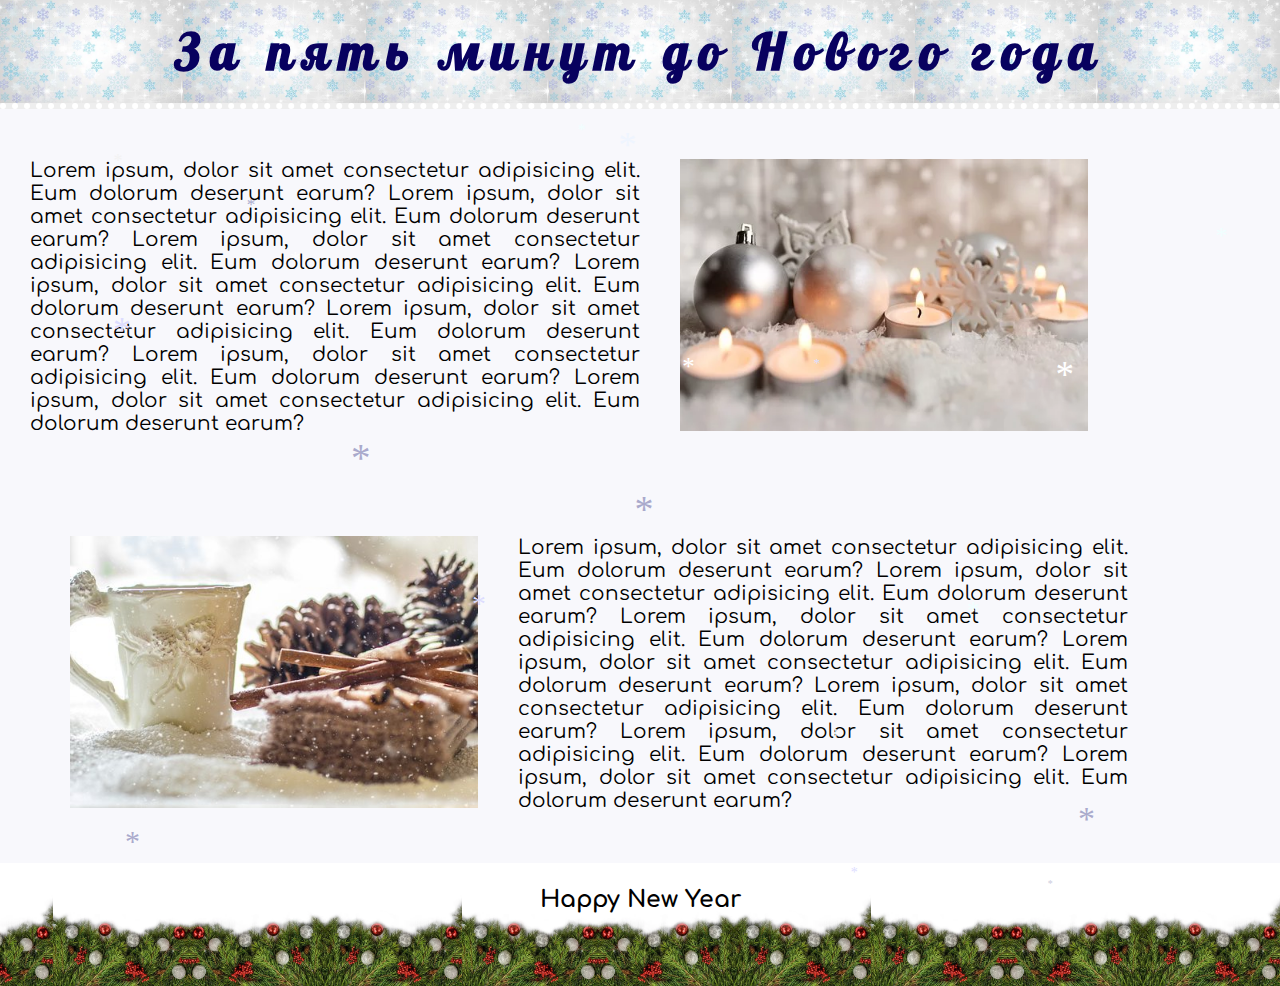
==== index.html @ d7432a8e "first commit" ====
<!DOCTYPE html>
<html lang="en">
<head>
    <meta charset="UTF-8">
    <meta name="viewport" content="width=device-width, initial-scale=1.0">
    <meta http-equiv="X-UA-Compatible" content="ie=edge">
    <link rel="shortcut icon" href="favicon.ico" type="image/x-icon">
    <title>New Year</title>
    <link href="style.css" rel="stylesheet" type="text/css">
    <link href="https://fonts.googleapis.com/css?family=Lobster&display=swap" rel="stylesheet"> 
    <link href="https://fonts.googleapis.com/css?family=Comfortaa&display=swap" rel="stylesheet"> 
</head>
<body>
    <header>
        <div class="header-box"> 
            <h1>За пять минут до Нового года</h1>
        </div>
    </header> 
    <main>
       <section class="first">
           <div class="text-block">
               <p>Lorem ipsum, dolor sit amet consectetur adipisicing elit.
                    Eum dolorum deserunt earum? Lorem ipsum, dolor sit amet consectetur adipisicing elit.
                    Eum dolorum deserunt earum? Lorem ipsum, dolor sit amet consectetur adipisicing elit.
                    Eum dolorum deserunt earum? Lorem ipsum, dolor sit amet consectetur adipisicing elit.
                    Eum dolorum deserunt earum? Lorem ipsum, dolor sit amet consectetur adipisicing elit.
                    Eum dolorum deserunt earum? Lorem ipsum, dolor sit amet consectetur adipisicing elit.
                    Eum dolorum deserunt earum? Lorem ipsum, dolor sit amet consectetur adipisicing elit.
                    Eum dolorum deserunt earum?</p>
           </div>
           <div class="picture-block">
               <figure>
                   <img src="images/christmas-4646451__340.webp" alt="pic1">
               </figure>
           </div>
       </section>
       <section class="first">
            <div class="picture-block">
                <figure>
                    <img src="images/pine-cones-2110283__340.jpg" alt="pic2">
                </figure>
            </div>
            <div class="text-block">
                <p>Lorem ipsum, dolor sit amet consectetur adipisicing elit.
                     Eum dolorum deserunt earum? Lorem ipsum, dolor sit amet consectetur adipisicing elit.
                     Eum dolorum deserunt earum? Lorem ipsum, dolor sit amet consectetur adipisicing elit.
                     Eum dolorum deserunt earum? Lorem ipsum, dolor sit amet consectetur adipisicing elit.
                     Eum dolorum deserunt earum? Lorem ipsum, dolor sit amet consectetur adipisicing elit.
                     Eum dolorum deserunt earum? Lorem ipsum, dolor sit amet consectetur adipisicing elit.
                     Eum dolorum deserunt earum? Lorem ipsum, dolor sit amet consectetur adipisicing elit.
                     Eum dolorum deserunt earum?</p>
            </div>
        </section>
    </main>
    <footer>
       <h3> Happy New Year </h3>
    </footer>
    <script src="script.js" type="text/javascript"></script>
</body>
</html>
---- style.css ----
body{
    margin:0;
    font-family: 'Comfortaa', cursive;
    font-size: 20px;
}
header{
    background-color:#eee;
    width:100vw;
    border-bottom:6px dotted white;
}
main {
    width:100vw;
    min-height: 65vh ;
    background-color: rgb(248, 248, 252);
}
footer{
    background-color: lavender;
    width:100vw;
    background-image: url("images/background-2997386__340.webp");
    height: 100px;
    background-size: contain;
    background-position: right;
    margin: 0;
}
.header-box{
    background-image: url("images/christmas-2932077__340.webp");
    background-size: contain;
    margin: 0;  
    min-height: 50px;
}
h1{
    font-family: 'Lobster', cursive; 
    color:rgb(8, 1, 95);
    font-size: 50px;
    padding: 20px 0;
    margin: 0;
    text-align: center;
    letter-spacing: 10px;
    animation: go-left-right 3s infinite alternate;
}
@keyframes go-left-right{
    from {
        color: #08015f;              
      }
      to {
       color: rgb(85, 153, 231); 
      }
}
.first {
    display:flex;
    padding:30px;
}
.text-block{
    max-width: 50%;
    text-align: justify;
}
.picture-block{
    max-width: 40%;
}

img{
    width:100%;
    object-fit: cover;
}
h3{
    text-align: center;
}
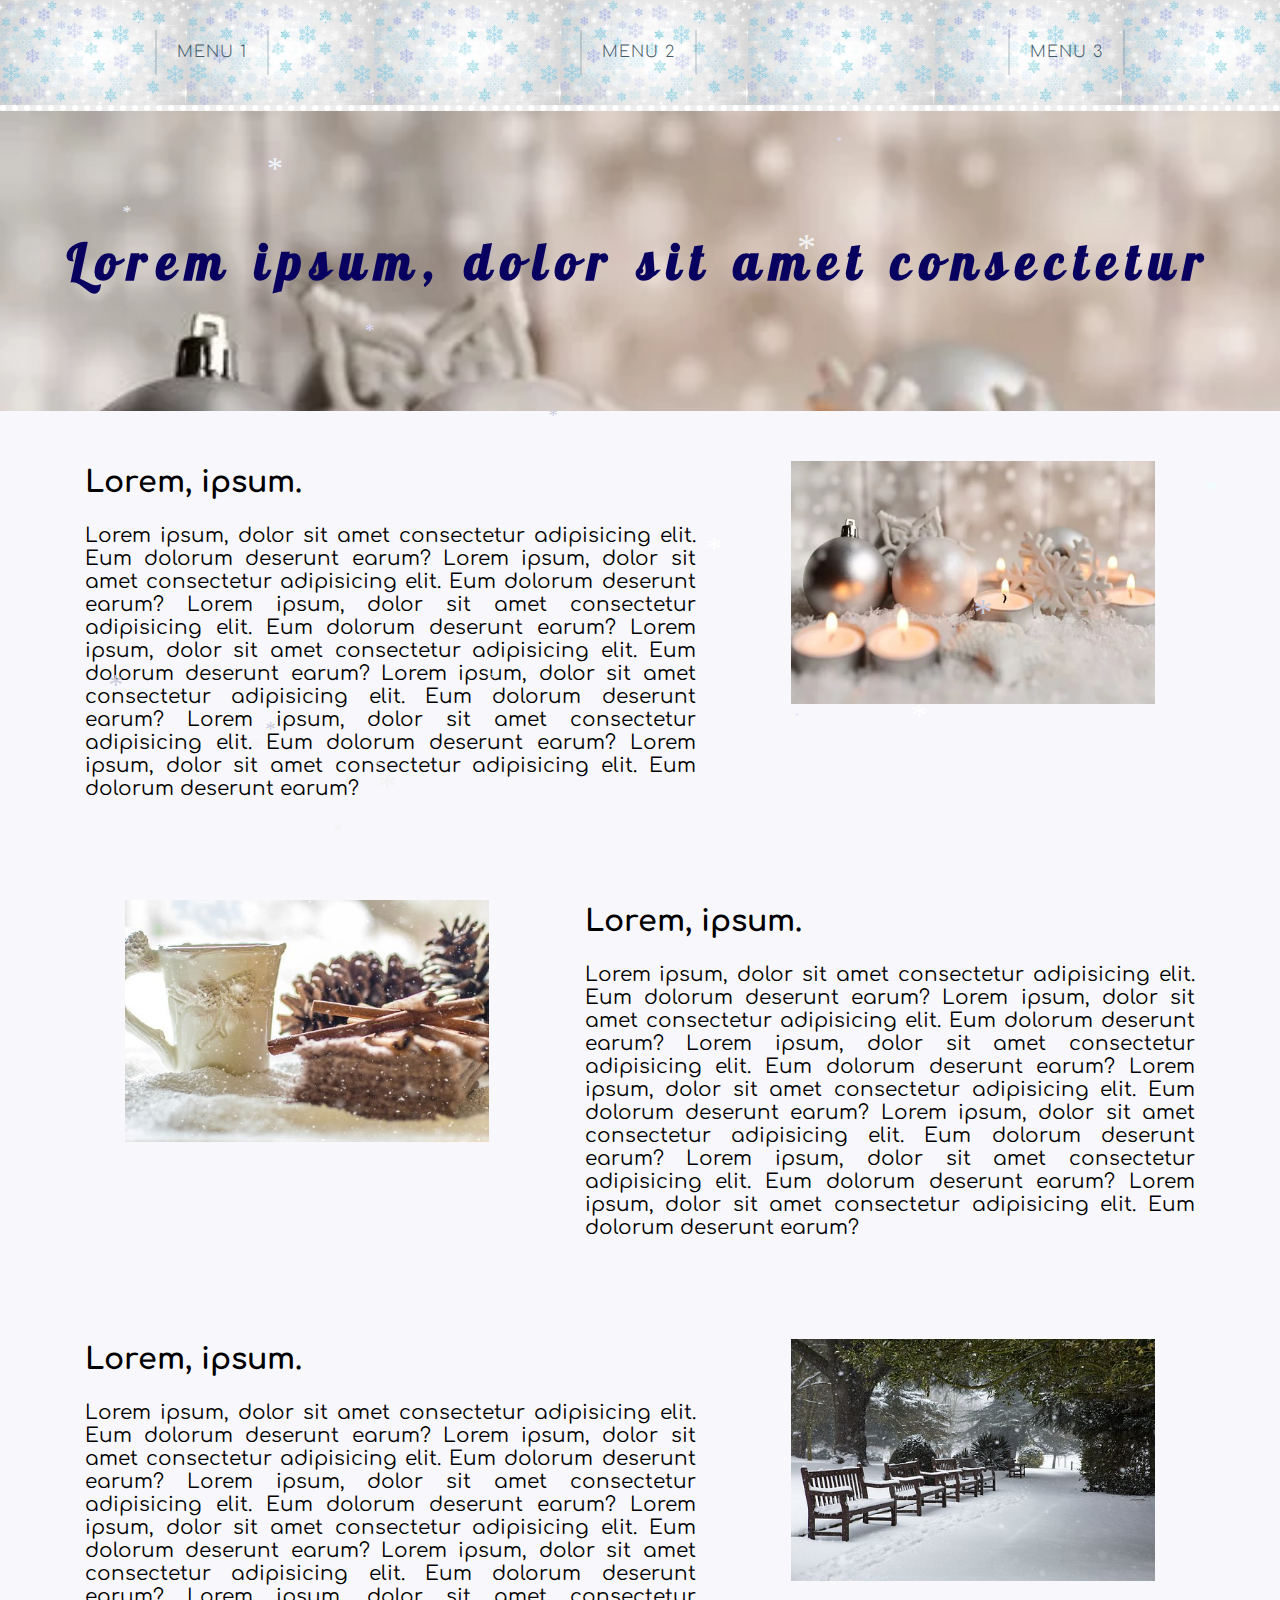
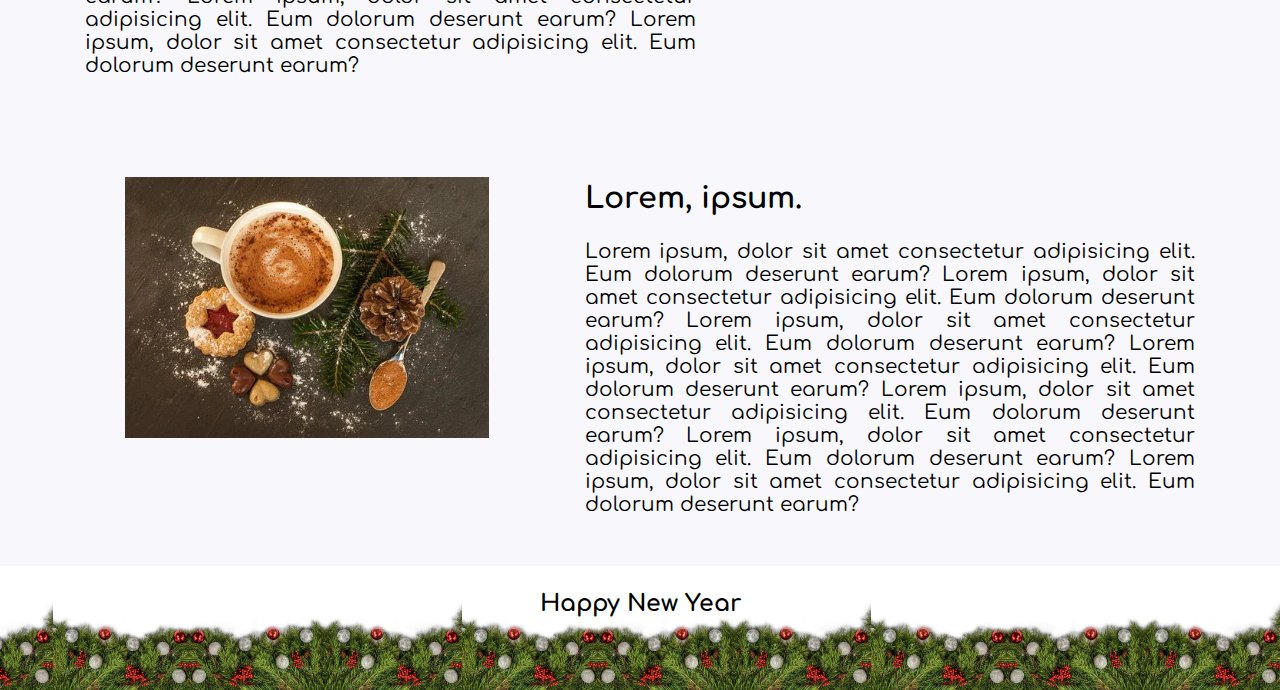
==== commit 9a60bde2: "menu" ====
--- a/index.html
+++ b/index.html
@@ -13,48 +13,101 @@
 <body>
     <header>
         <div class="header-box"> 
-            <h1>За пять минут до Нового года</h1>
+            <nav class="menu">
+                <div class="effect-2">
+                    <a href="#">Menu 1</a>
+                </div>
+                <div class="effect-2">
+                    <a href="#">Menu 2</a>
+                </div>
+                <div class="effect-2">
+                    <a href="#">Menu 3</a>
+                </div>
+            </nav>
         </div>
     </header> 
     <main>
-       <section class="first">
-           <div class="text-block">
-               <p>Lorem ipsum, dolor sit amet consectetur adipisicing elit.
-                    Eum dolorum deserunt earum? Lorem ipsum, dolor sit amet consectetur adipisicing elit.
-                    Eum dolorum deserunt earum? Lorem ipsum, dolor sit amet consectetur adipisicing elit.
-                    Eum dolorum deserunt earum? Lorem ipsum, dolor sit amet consectetur adipisicing elit.
-                    Eum dolorum deserunt earum? Lorem ipsum, dolor sit amet consectetur adipisicing elit.
-                    Eum dolorum deserunt earum? Lorem ipsum, dolor sit amet consectetur adipisicing elit.
-                    Eum dolorum deserunt earum? Lorem ipsum, dolor sit amet consectetur adipisicing elit.
-                    Eum dolorum deserunt earum?</p>
-           </div>
-           <div class="picture-block">
-               <figure>
-                   <img src="images/christmas-4646451__340.webp" alt="pic1">
-               </figure>
-           </div>
-       </section>
-       <section class="first">
-            <div class="picture-block">
-                <figure>
-                    <img src="images/pine-cones-2110283__340.jpg" alt="pic2">
-                </figure>
-            </div>
-            <div class="text-block">
-                <p>Lorem ipsum, dolor sit amet consectetur adipisicing elit.
-                     Eum dolorum deserunt earum? Lorem ipsum, dolor sit amet consectetur adipisicing elit.
-                     Eum dolorum deserunt earum? Lorem ipsum, dolor sit amet consectetur adipisicing elit.
-                     Eum dolorum deserunt earum? Lorem ipsum, dolor sit amet consectetur adipisicing elit.
-                     Eum dolorum deserunt earum? Lorem ipsum, dolor sit amet consectetur adipisicing elit.
-                     Eum dolorum deserunt earum? Lorem ipsum, dolor sit amet consectetur adipisicing elit.
-                     Eum dolorum deserunt earum? Lorem ipsum, dolor sit amet consectetur adipisicing elit.
-                     Eum dolorum deserunt earum?</p>
-            </div>
+        <section class="banner-holder" style="background-image: url(images/christmas-4646451__340.webp);">
+            <h1>Lorem ipsum, dolor sit amet consectetur</h1>
         </section>
+        <div class="container">
+           <section class="two-block">
+               <div class="text-block"> 
+                   <h2>Lorem, ipsum.</h2>
+                   <p>Lorem ipsum, dolor sit amet consectetur adipisicing elit.
+                        Eum dolorum deserunt earum? Lorem ipsum, dolor sit amet consectetur adipisicing elit.
+                        Eum dolorum deserunt earum? Lorem ipsum, dolor sit amet consectetur adipisicing elit.
+                        Eum dolorum deserunt earum? Lorem ipsum, dolor sit amet consectetur adipisicing elit.
+                        Eum dolorum deserunt earum? Lorem ipsum, dolor sit amet consectetur adipisicing elit.
+                        Eum dolorum deserunt earum? Lorem ipsum, dolor sit amet consectetur adipisicing elit.
+                        Eum dolorum deserunt earum? Lorem ipsum, dolor sit amet consectetur adipisicing elit.
+                        Eum dolorum deserunt earum?</p>
+               </div>
+               <div class="picture-block">
+                   <figure>
+                       <img src="images/christmas-4646451__340.webp" alt="pic1">
+                   </figure>
+               </div>
+           </section>
+            <section class="two-block">
+                <div class="text-block">
+                    <h2>Lorem, ipsum.</h2>
+                    <p>Lorem ipsum, dolor sit amet consectetur adipisicing elit.
+                         Eum dolorum deserunt earum? Lorem ipsum, dolor sit amet consectetur adipisicing elit.
+                         Eum dolorum deserunt earum? Lorem ipsum, dolor sit amet consectetur adipisicing elit.
+                         Eum dolorum deserunt earum? Lorem ipsum, dolor sit amet consectetur adipisicing elit.
+                         Eum dolorum deserunt earum? Lorem ipsum, dolor sit amet consectetur adipisicing elit.
+                         Eum dolorum deserunt earum? Lorem ipsum, dolor sit amet consectetur adipisicing elit.
+                         Eum dolorum deserunt earum? Lorem ipsum, dolor sit amet consectetur adipisicing elit.
+                         Eum dolorum deserunt earum?</p>
+                </div>
+                <div class="picture-block">
+                    <figure>
+                        <img src="images/pine-cones-2110283__340.jpg" alt="pic2">
+                    </figure>
+                </div>
+            </section> 
+            <section class="two-block">
+                <div class="text-block">
+                    <h2>Lorem, ipsum.</h2>
+                    <p>Lorem ipsum, dolor sit amet consectetur adipisicing elit.
+                         Eum dolorum deserunt earum? Lorem ipsum, dolor sit amet consectetur adipisicing elit.
+                         Eum dolorum deserunt earum? Lorem ipsum, dolor sit amet consectetur adipisicing elit.
+                         Eum dolorum deserunt earum? Lorem ipsum, dolor sit amet consectetur adipisicing elit.
+                         Eum dolorum deserunt earum? Lorem ipsum, dolor sit amet consectetur adipisicing elit.
+                         Eum dolorum deserunt earum? Lorem ipsum, dolor sit amet consectetur adipisicing elit.
+                         Eum dolorum deserunt earum? Lorem ipsum, dolor sit amet consectetur adipisicing elit.
+                         Eum dolorum deserunt earum?</p>
+                </div>
+                <div class="picture-block">
+                    <figure>
+                        <img src="images/winter-4551699__340.jpg" alt="pic2">
+                    </figure>
+                </div>
+            </section> 
+            <section class="two-block">
+                <div class="text-block">
+                    <h2>Lorem, ipsum.</h2>
+                    <p>Lorem ipsum, dolor sit amet consectetur adipisicing elit.
+                         Eum dolorum deserunt earum? Lorem ipsum, dolor sit amet consectetur adipisicing elit.
+                         Eum dolorum deserunt earum? Lorem ipsum, dolor sit amet consectetur adipisicing elit.
+                         Eum dolorum deserunt earum? Lorem ipsum, dolor sit amet consectetur adipisicing elit.
+                         Eum dolorum deserunt earum? Lorem ipsum, dolor sit amet consectetur adipisicing elit.
+                         Eum dolorum deserunt earum? Lorem ipsum, dolor sit amet consectetur adipisicing elit.
+                         Eum dolorum deserunt earum? Lorem ipsum, dolor sit amet consectetur adipisicing elit.
+                         Eum dolorum deserunt earum?</p>
+                </div>
+                <div class="picture-block">
+                    <figure>
+                        <img src="images/hot-chocolate-1782623__340.webp" alt="pic2">
+                    </figure>
+                </div>
+            </section> 
+        </div>
     </main>
     <footer>
        <h3> Happy New Year </h3>
     </footer>
-    <script src="script.js" type="text/javascript"></script>
+    <script src="script.js" type="text/javascript"></script> 
 </body>
 </html>--- a/style.css
+++ b/style.css
@@ -1,3 +1,7 @@
+*, *:before, *:after{
+    box-sizing: border-box;
+}
+
 body{
     margin:0;
     font-family: 'Comfortaa', cursive;
@@ -5,19 +9,16 @@
 }
 header{
     background-color:#eee;
-    width:100vw;
     border-bottom:6px dotted white;
 }
 main {
-    width:100vw;
     min-height: 65vh ;
     background-color: rgb(248, 248, 252);
 }
 footer{
     background-color: lavender;
-    width:100vw;
     background-image: url("images/background-2997386__340.webp");
-    height: 100px;
+    min-height: 100px;
     background-size: contain;
     background-position: right;
     margin: 0;
@@ -46,16 +47,47 @@
        color: rgb(85, 153, 231); 
       }
 }
-.first {
+.menu {
+    list-style-type: none;
+    margin: 0;
+    padding: 0;
+    display: flex;
+    justify-content: center;
+}
+
+.menu a{
+    font-size: 16px;
+    text-transform: uppercase;
+}
+
+.banner-holder{
+    display: flex;
+    justify-content: center;
+    align-items: center;
+    height: 300px;
+    background-size: cover;
+    background-repeat: no-repeat;
+}
+.container{
+    width: 100%;
+    max-width: 1200px;
+    padding: 0 15px;
+    margin: 0 auto;
+}
+.two-block {
     display:flex;
     padding:30px;
+    justify-content: space-between;
+}
+.two-block:nth-child(2n){
+    flex-direction: row-reverse;
 }
 .text-block{
-    max-width: 50%;
+    width: 55%;
     text-align: justify;
 }
 .picture-block{
-    max-width: 40%;
+    width: 40%;
 }
 
 img{
@@ -64,4 +96,66 @@
 }
 h3{
     text-align: center;
-}+}
+
+div[class^="effect-"] {
+    margin: 0 auto;
+    padding: 30px 0;
+    text-align: center;
+  }
+  a {
+    position: relative;
+    display: inline-block;
+    outline: none;
+    text-decoration: none;
+    text-transform: uppercase;
+    letter-spacing: 1px;
+    font-weight: 300;
+  }
+
+  .effect-2 {
+    color: #435a6b;
+  }
+  .effect-2 a {
+    padding: 0 20px;
+    height: 45px;
+    color: #435a6b;
+    line-height: 45px;
+  }
+  .effect-2 a::before,
+  .effect-2 a::after {
+    position: absolute;
+    width: 45px;
+    height: 2px;
+    background-color: #435a6b;
+    content: "";
+    opacity: 0.2;
+    transition: all 0.3s;
+  }
+  .effect-2 a::before {
+    top: 0;
+    left: 0;
+    transform: rotate(90deg);
+    transform-origin: 0 0;
+  }
+  .effect-2 a::after {
+    right: 0;
+    bottom: 0;
+    transform: rotate(90deg);
+    transform-origin: 100% 100%;
+  }
+  .effect-2 a:hover::before {
+    left: 50%;
+    opacity: 1;
+    transform: rotate(0deg) translateX(-50%);
+  }
+  .effect-2 a:hover::after {
+    right: 50%;
+    opacity: 1;
+    transform: rotate(0deg) translateX(50%);
+  }
+
+  /* ramka
+  outline:20px ridge silver;
+  outline-offset:-40px;
+  border-radius:50%;bo */